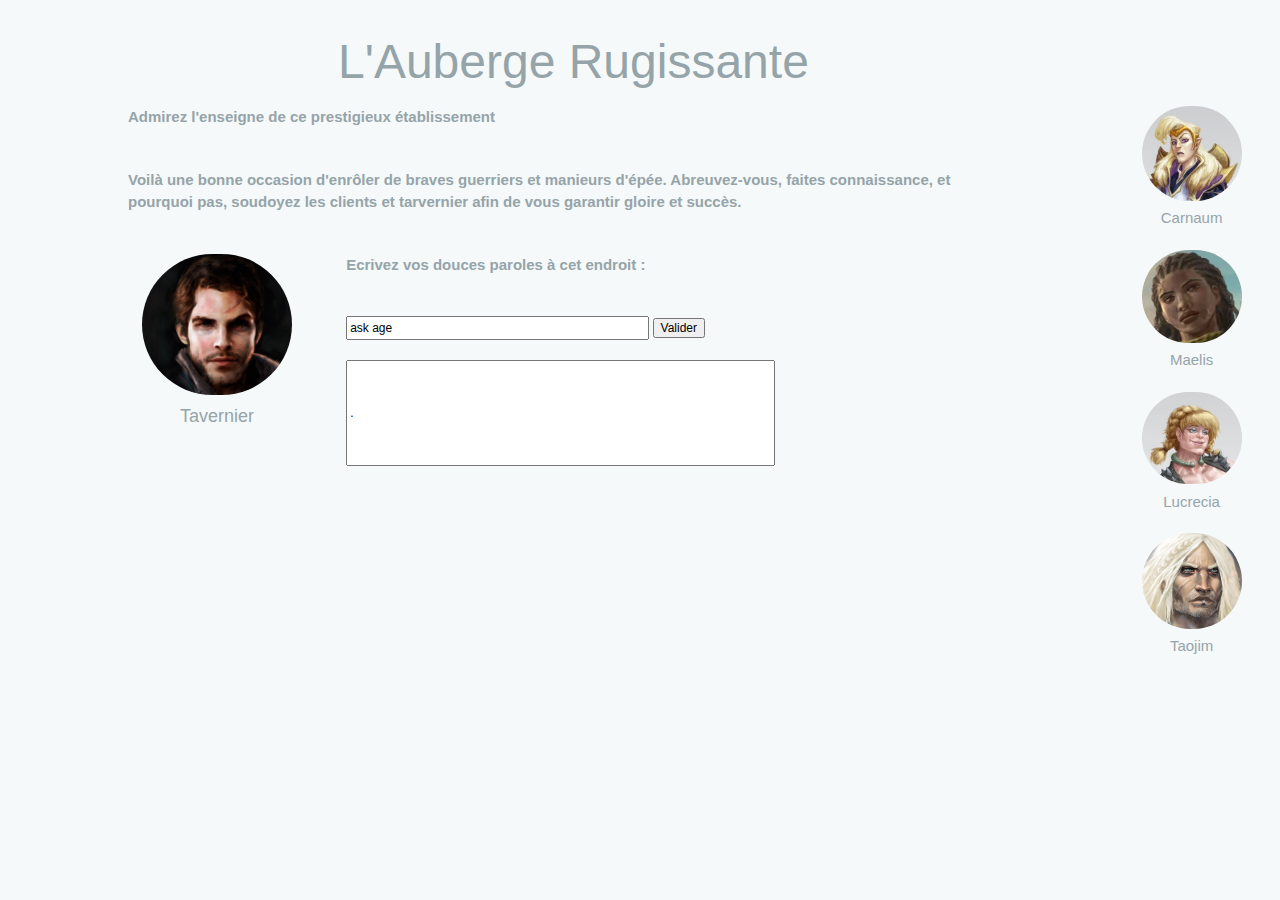
==== app/html/index.html @ 48ba843c "Interface fonctionnelle" ====
<!DOCTYPE html>
<html lang="fr">
	<head>
		<meta charset="utf-8">

		<title>L'auberge Rugissante</title>

		<meta name="viewport" content="width=device-width, initial-scale=1.0">

		<link rel="stylesheet" href="../css/style.css">



		<script type="text/javascript" src="../js/litetalk.code.js"> </script>   <!-- first:  litetalk code        -->
		<script type="text/javascript" src="../js/carnaum.js">  </script>    <!-- second: Application:  developer -->
		<script type="text/javascript" src="../js/user.js">  </script>
		<script type="text/javascript" src="../js/maelis.js">  </script>
		<script type="text/javascript" src="../js/taojim.js">  </script>
		<script type="text/javascript" src="../js/lucrecia.js">  </script>
		<script type="text/javascript" src="../js/tavernier.js">  </script>
		<script type="text/javascript" src="../js/init.js">  </script>

		<!--[if lt IE 9]>
			<script src="http://html5shim.googlecode.com/svn/trunk/html5.js"></script>
		<![endif]-->
	</head>

	<body class="animated bounceInDown">
		<h1 class="title"> L'Auberge Rugissante</h1>
		<div class="content">
		<p>Admirez l'enseigne de ce prestigieux établissement</p>
		<p>Voilà une bonne occasion d'enrôler de braves guerriers et manieurs d'épée. Abreuvez-vous, faites connaissance, et pourquoi pas, soudoyez les clients et tarvernier afin de vous garantir gloire et succès.</p>
		<ul class="avatar" id="leftimage">
			<li id="tavernierBot"><img src="../picts/tavernier.jpg" alt="tavernierBot" /><br>Tavernier</li>
		</ul>

			<!--<h1 class="title">L'Auberge Rugissante</h1>-->
			<p class="">Ecrivez vos douces paroles à cet endroit :</p>
			<input id="litetalkchatbox" type="text" size="40" value="ask age" onKeyPress="BOT_chatboxOnKeypress(this,event);">

  			<input type="submit" name="sendButton" id="sendButton" value="Valider" onClick="BOT_chatboxOnSend('litetalkchatbox');">

			<input id="litetalkballoonshort" type="text" size="58" value="."> 

		</div>

		<ul id="rightimages">
			<li id="carnaumBot"><img src="../picts/carnaum.jpg" alt="carnaumBot" /><br>Carnaum</li>
			<li id="maelisBot"><img src="../picts/maelis.jpg" alt="maelisBot" /><br>Maelis</li>
			<li id="lucreciaBot"><img src="../picts/lucrecia.jpg" alt="lucreciaBot" /><br>Lucrecia</li>
			<li id="taojimBot"><img src="../picts/taojim.jpg" alt="taojimBot" /><br>Taojim</li>
		</ul>

<script type="text/javascript">
	BOT_theInterface 	= "DEVELOPER";
	BOT_traceFlag		= true; 
	BOT_statusFlag		= true;
</script>
	</body>
</html>
---- app/css/style.css ----
@charset "utf-8";
/*------------------------------------*\
    $RESET
\*------------------------------------*/
/* A more considered reset; more of a restart... As per: csswizardry.com/2011/10/reset-restarted */
html, body, div, span, applet, object, iframe,
h1, h2, h3, h4, h5, h6, p, blockquote, pre, hr,
a, abbr, address, cite, code,
del, dfn, em, img, ins, kbd, q, s, samp,
small, strong, sub, sup, tt, var,
b, u, i,
dl, dt, dd, ol, ul, li,
fieldset, form, label, legend,
table, caption, tbody, tfoot, thead, tr, th, td,
article, aside, canvas, details, figcaption, figure,
footer, header, hgroup, menu, nav, section, summary,
time, mark, audio, video {
    margin: 0;
    padding: 0;
}
article, aside, details, figcaption, figure, footer,
header, hgroup, menu, nav, section {
    display: block;
}
h1, h2, h3, h4, h5, h6 {
    font-size: 100%;
}
table {
    border-collapse: collapse;
    border-spacing: 0;
}
strong, b, mark {
    font-weight: bold;
    font-style: inherit;
}
em, i, cite, q, address, dfn, var {
    font-style: italic;
    font-weight: inherit;
}
abbr[title], dfn[title] {
    cursor: help;
    border-bottom: 1px dotted;
}
ins {
    border-bottom: 1px solid;
}
a, u, ins {
    text-decoration: none;
}
del, s {
    text-decoration: line-through;
}
pre, code, samp, kbd {
    font-family: monospace;
}
small {
    font-size: 0.75em;
}
img {
    border: none;
    font-style: italic;
}
input,
select, option, optgroup,
textarea {
    font: inherit;
}





/*------------------------------------*\
    $MAIN
\*------------------------------------*/
html {
    background-color: #f6f9f9;
    color: #95a4a9;
    font: 12px/1.5 "Helvetica Neue", Helvetica, Arial, sans-serif;
}
body {
    margin: 3% 3% 3% 10%;
}

.avatar {
    float: left;
    margin: 0 40px 20px 0;
    text-align: center;
    font-size: 18px;
    width: 20%
}
    .avatar img {
        max-width: 150px;
        max-height: 150px;
        border-radius: 125px;
    }

.content {
    float: left;
    max-width: 80%;
}
.title {
    font-size: 48px;
    font-weight: normal;
    line-height: 1;
    max-width: 80%;
    text-align: center;
}
#rightimages {
    float: right;
    text-align: center;
    max-width: 20%;
}
#rightimages img {
        max-width: 100px;
        max-height: 100px;
        border-radius: 125px;
    }
#rightimages li {
    margin-bottom: 20px;
    font-size: 15px;
}

#litetalkballoonshort {
    margin: 20px 0;
    min-height: 100px;
}



/*------------------------------------*\
    $TYPOGRAPHY
\*------------------------------------*/

ul, ol, dl,
.title {
    margin-bottom: 20px;
}
p {
    font-weight: bold;
    margin-bottom: 40px;
    font-size: 15px;
}
ul, ol, dl {
    list-style-type: none;
}
a {
    color: #339999;
    font-weight: bold;
}
a:hover, a:focus {
    color: #95a4a9;
    -webkit-transition: color 0.2s ease;
    -moz-transition: color 0.2s ease;
    -o-transition: color 0.2s ease;
    -ms-transition: color 0.2s ease;
    transition: color 0.2s ease;
}





/*------------------------------------*\
    $MISC
\*------------------------------------*/
a img:hover,
.social-icons a:hover {
    -ms-filter:"progid:DXImageTransform.Microsoft.Alpha(Opacity=85)";
    filter: alpha(opacity=85);
    opacity: 0.85;
    -webkit-transition: opacity 0.2s ease;
    -moz-transition: opacity 0.2s ease;
    -o-transition: opacity 0.2s ease;
    -ms-transition: opacity 0.2s ease;
    transition: opacity 0.2s ease;
}

/*
Animate.css - http://daneden.me/animate
LICENSED UNDER THE  MIT LICENSE (MIT)

Copyright (c) 2012 Dan Eden
*/
.animated {
    -webkit-animation-fill-mode: both;
    -moz-animation-fill-mode: both;
    -ms-animation-fill-mode: both;
    -o-animation-fill-mode: both;
    animation-fill-mode: both;
    -webkit-animation-duration: 1s;
    -moz-animation-duration: 1s;
    -ms-animation-duration: 1s;
    -o-animation-duration: 1s;
    animation-duration: 1s;
}

.animated.hinge {
    -webkit-animation-duration: 2s;
    -moz-animation-duration: 2s;
    -ms-animation-duration: 2s;
    -o-animation-duration: 2s;
    animation-duration: 2s;
}

@-webkit-keyframes bounceInDown {
    0% {
        -webkit-transform: translateY(-2000px);
    }
    
    60% {
        -webkit-transform: translateY(30px);
    }
    
    80% {
        -webkit-transform: translateY(-10px);
    }
    
    100% {
        -webkit-transform: translateY(0);
    }
}

@-moz-keyframes bounceInDown {
    0% {
        -moz-transform: translateY(-2000px);
    }
    
    60% {
        -moz-transform: translateY(30px);
    }
    
    80% {
        -moz-transform: translateY(-10px);
    }
    
    100% {
        -moz-transform: translateY(0);
    }
}

@-o-keyframes bounceInDown {
    0% {
        -o-transform: translateY(-2000px);
    }
    
    60% {
        -o-transform: translateY(30px);
    }
    
    80% {
        -o-transform: translateY(-10px);
    }
    
    100% {
        -o-transform: translateY(0);
    }
}

@keyframes bounceInDown {
    0% {
        transform: translateY(-2000px);
    }
    
    60% {
        transform: translateY(30px);
    }
    
    80% {
        transform: translateY(-10px);
    }
    
    100% {
        transform: translateY(0);
    }
}

.bounceInDown {
    -webkit-animation-name: bounceInDown;
    -moz-animation-name: bounceInDown;
    -o-animation-name: bounceInDown;
    animation-name: bounceInDown;
}





/*------------------------------------*\
    $MOBILE
\*------------------------------------*/
@media handheld, only screen and (max-width: 720px) {
    .avatar,
    .content {
        float: none;
        
    }

    .avatar img {
        max-width: 125px;
        max-height: 125px;
    }

    .content {
        width: 100%;
    }
}
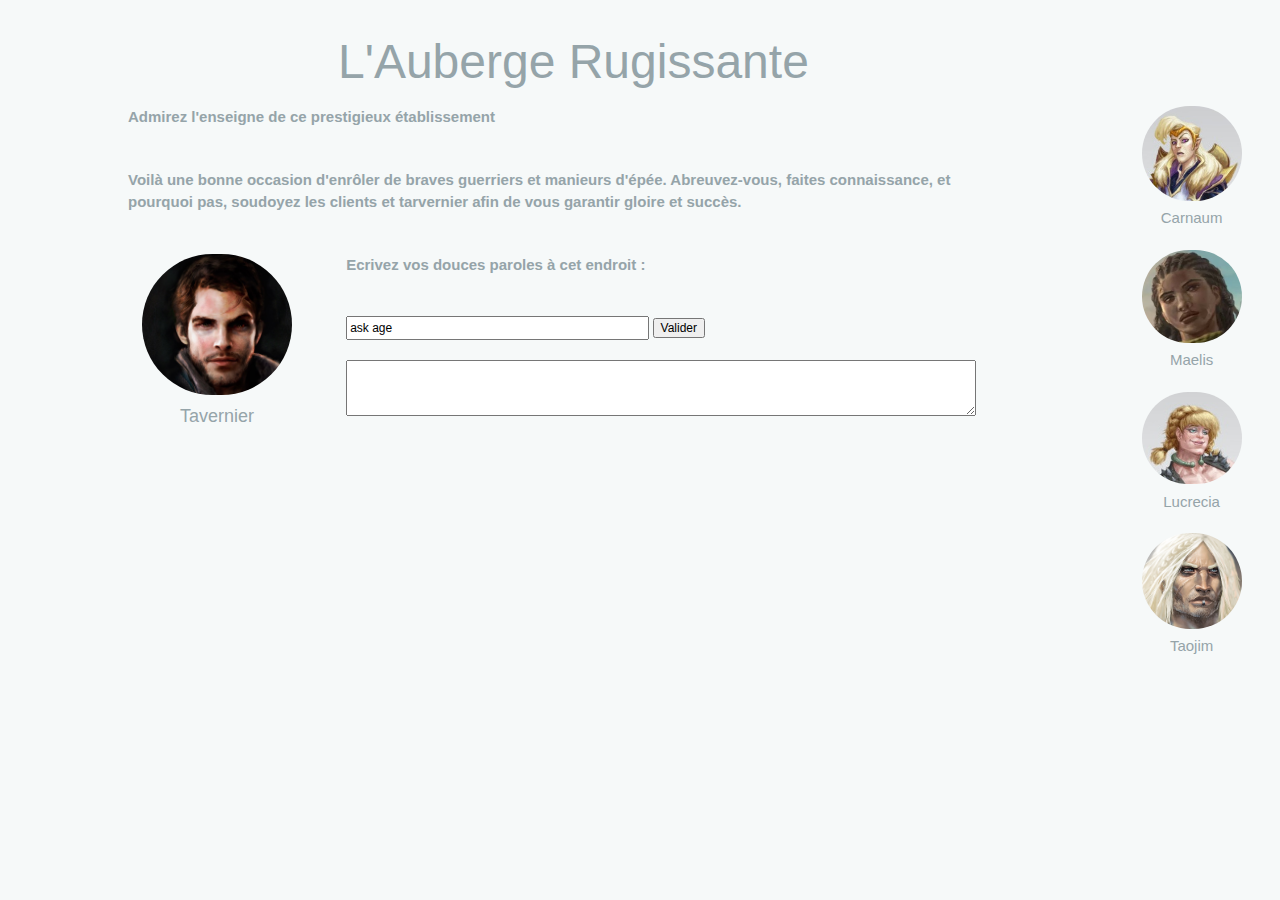
==== commit d67900a1: "Début ajout synonymes" ====
--- a/app/html/index.html
+++ b/app/html/index.html
@@ -39,8 +39,8 @@
 			<input id="litetalkchatbox" type="text" size="40" value="ask age" onKeyPress="BOT_chatboxOnKeypress(this,event);">
 
   			<input type="submit" name="sendButton" id="sendButton" value="Valider" onClick="BOT_chatboxOnSend('litetalkchatbox');">
-
-			<input id="litetalkballoonshort" type="text" size="58" value="."> 
+  			<br>
+			<textarea id="litetalkballoonshort" type="text" size="58" value="."> </textarea>
 
 		</div>
 
--- a/app/css/style.css
+++ b/app/css/style.css
@@ -123,7 +123,8 @@
 
 #litetalkballoonshort {
     margin: 20px 0;
-    min-height: 100px;
+    min-height: 50px;
+    width: 70%;
 }
 
 
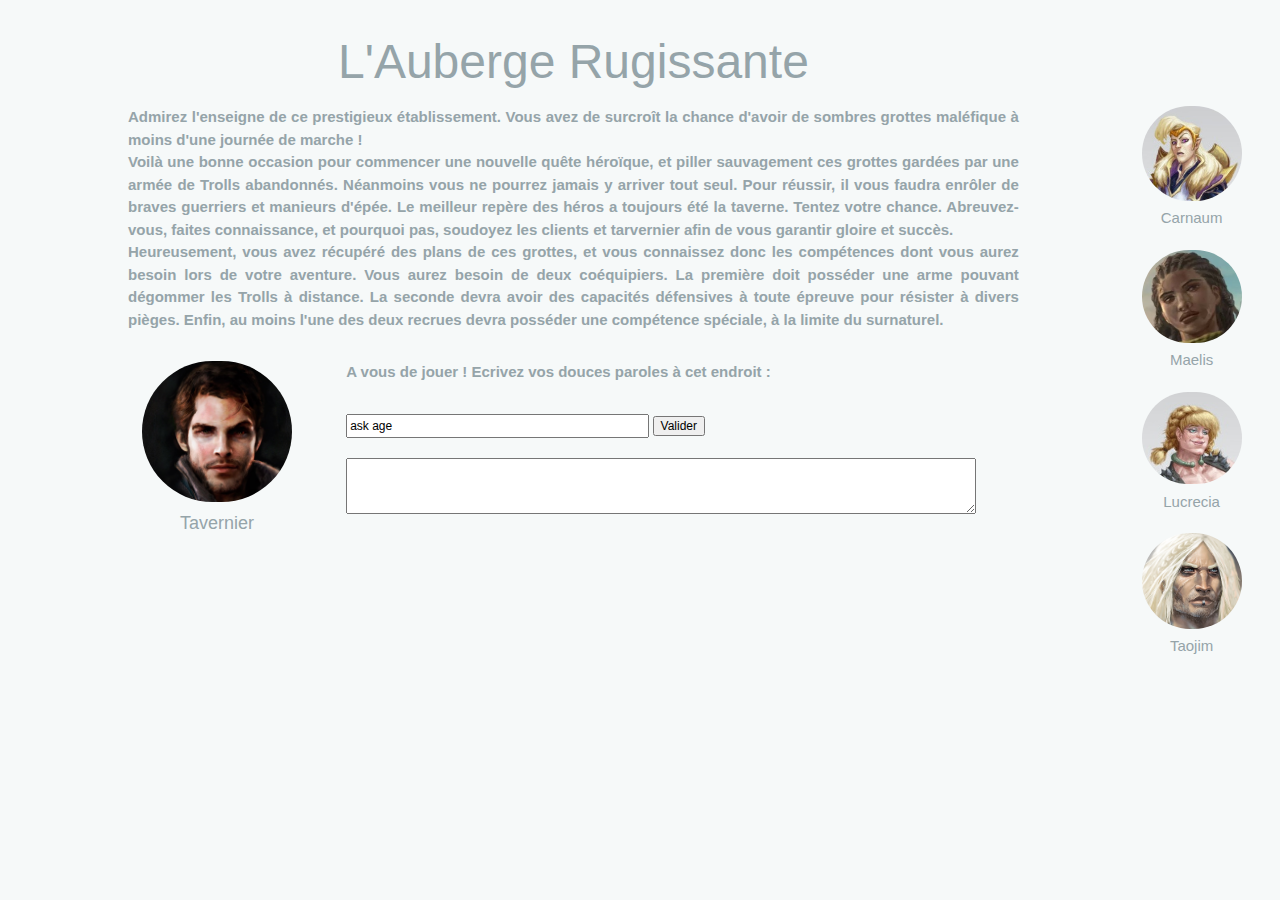
==== commit c827750b: "Ajout histoire interface" ====
--- a/app/html/index.html
+++ b/app/html/index.html
@@ -28,14 +28,15 @@
 	<body class="animated bounceInDown">
 		<h1 class="title"> L'Auberge Rugissante</h1>
 		<div class="content">
-		<p>Admirez l'enseigne de ce prestigieux établissement</p>
-		<p>Voilà une bonne occasion d'enrôler de braves guerriers et manieurs d'épée. Abreuvez-vous, faites connaissance, et pourquoi pas, soudoyez les clients et tarvernier afin de vous garantir gloire et succès.</p>
+		<p>Admirez l'enseigne de ce prestigieux établissement. Vous avez de surcroît la chance d'avoir de sombres grottes maléfique à moins d'une journée de marche !</p>
+		<p>Voilà une bonne occasion pour commencer une nouvelle quête héroïque, et piller sauvagement ces grottes gardées par une armée de Trolls abandonnés. Néanmoins vous ne pourrez jamais y arriver tout seul. Pour réussir, il vous faudra enrôler de braves guerriers et manieurs d'épée. Le meilleur repère des héros a toujours été la taverne. Tentez votre chance. Abreuvez-vous, faites connaissance, et pourquoi pas, soudoyez les clients et tarvernier afin de vous garantir gloire et succès.</p>
+		<p class="last">Heureusement, vous avez récupéré des plans de ces grottes, et vous connaissez donc les compétences dont vous aurez besoin lors de votre aventure. Vous aurez besoin de deux coéquipiers. La première doit posséder une arme pouvant dégommer les Trolls à distance. La seconde devra avoir des capacités défensives à toute épreuve pour résister à divers pièges. Enfin, au moins l'une des deux recrues devra posséder une compétence spéciale, à la limite du surnaturel.</p>
 		<ul class="avatar" id="leftimage">
 			<li id="tavernierBot"><img src="../picts/tavernier.jpg" alt="tavernierBot" /><br>Tavernier</li>
 		</ul>
 
 			<!--<h1 class="title">L'Auberge Rugissante</h1>-->
-			<p class="">Ecrivez vos douces paroles à cet endroit :</p>
+			<p class="last">A vous de jouer ! Ecrivez vos douces paroles à cet endroit :</p>
 			<input id="litetalkchatbox" type="text" size="40" value="ask age" onKeyPress="BOT_chatboxOnKeypress(this,event);">
 
   			<input type="submit" name="sendButton" id="sendButton" value="Valider" onClick="BOT_chatboxOnSend('litetalkchatbox');">
--- a/app/css/style.css
+++ b/app/css/style.css
@@ -126,7 +126,9 @@
     min-height: 50px;
     width: 70%;
 }
-
+p.last {
+    margin-bottom: 30px;
+}
 
 
 /*------------------------------------*\
@@ -138,8 +140,8 @@
     margin-bottom: 20px;
 }
 p {
+    text-align: justify;
     font-weight: bold;
-    margin-bottom: 40px;
     font-size: 15px;
 }
 ul, ol, dl {
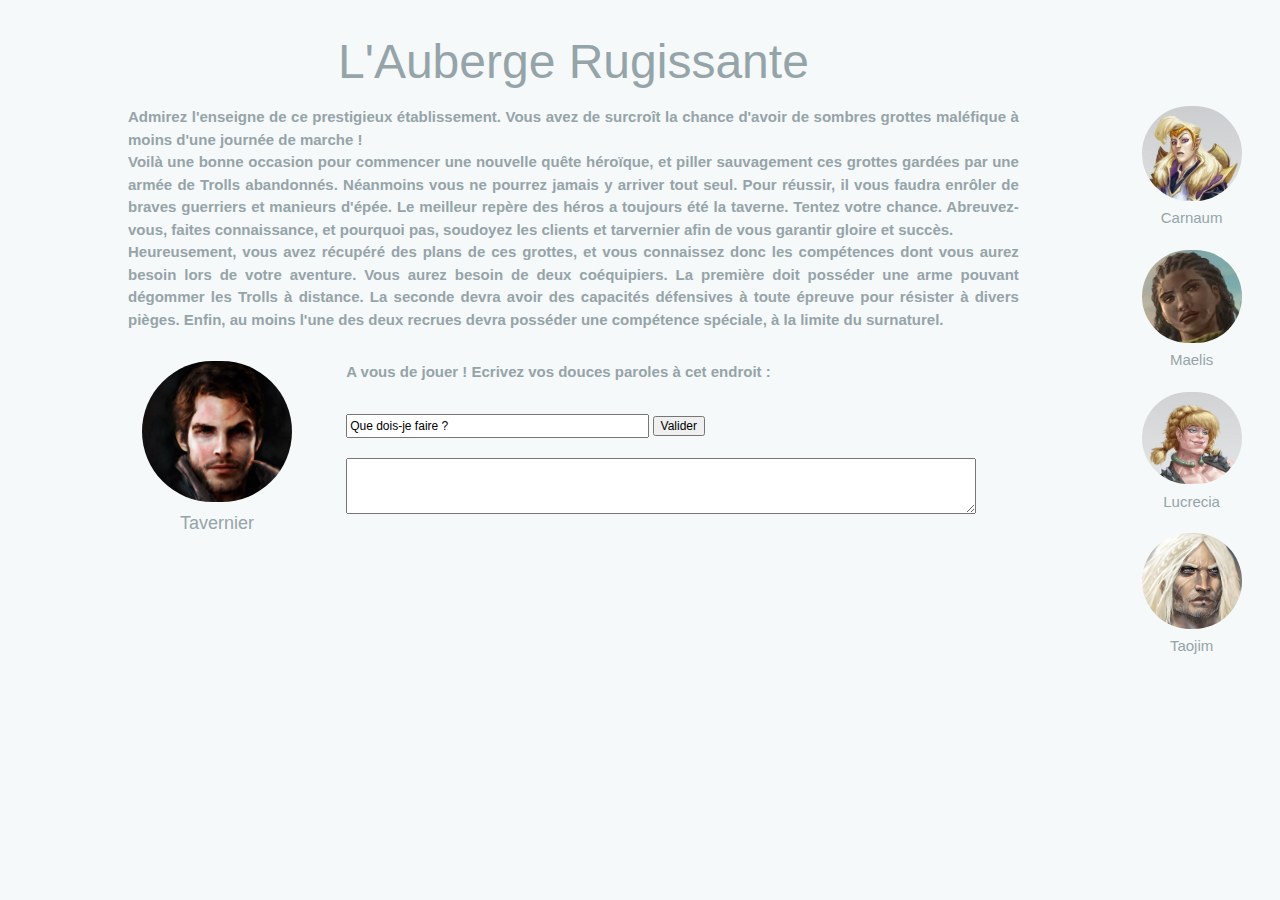
==== commit e342bd2a: "Module de recrutement" ====
--- a/app/html/index.html
+++ b/app/html/index.html
@@ -32,12 +32,12 @@
 		<p>Voilà une bonne occasion pour commencer une nouvelle quête héroïque, et piller sauvagement ces grottes gardées par une armée de Trolls abandonnés. Néanmoins vous ne pourrez jamais y arriver tout seul. Pour réussir, il vous faudra enrôler de braves guerriers et manieurs d'épée. Le meilleur repère des héros a toujours été la taverne. Tentez votre chance. Abreuvez-vous, faites connaissance, et pourquoi pas, soudoyez les clients et tarvernier afin de vous garantir gloire et succès.</p>
 		<p class="last">Heureusement, vous avez récupéré des plans de ces grottes, et vous connaissez donc les compétences dont vous aurez besoin lors de votre aventure. Vous aurez besoin de deux coéquipiers. La première doit posséder une arme pouvant dégommer les Trolls à distance. La seconde devra avoir des capacités défensives à toute épreuve pour résister à divers pièges. Enfin, au moins l'une des deux recrues devra posséder une compétence spéciale, à la limite du surnaturel.</p>
 		<ul class="avatar" id="leftimage">
-			<li id="tavernierBot"><img src="../picts/tavernier.jpg" alt="tavernierBot" /><br>Tavernier</li>
+			<li id="tavernierBot"><img src="../picts/tavernier.jpg" alt="tavernierBot" onClick="BOT_standardSwitchToChar('tavernierBot');" /><br>Tavernier</li>
 		</ul>
 
 			<!--<h1 class="title">L'Auberge Rugissante</h1>-->
 			<p class="last">A vous de jouer ! Ecrivez vos douces paroles à cet endroit :</p>
-			<input id="litetalkchatbox" type="text" size="40" value="ask age" onKeyPress="BOT_chatboxOnKeypress(this,event);">
+			<input id="litetalkchatbox" type="text" size="40" value="Que dois-je faire ?" onKeyPress="BOT_chatboxOnKeypress(this,event);">
 
   			<input type="submit" name="sendButton" id="sendButton" value="Valider" onClick="BOT_chatboxOnSend('litetalkchatbox');">
   			<br>
@@ -46,10 +46,10 @@
 		</div>
 
 		<ul id="rightimages">
-			<li id="carnaumBot"><img src="../picts/carnaum.jpg" alt="carnaumBot" /><br>Carnaum</li>
-			<li id="maelisBot"><img src="../picts/maelis.jpg" alt="maelisBot" /><br>Maelis</li>
-			<li id="lucreciaBot"><img src="../picts/lucrecia.jpg" alt="lucreciaBot" /><br>Lucrecia</li>
-			<li id="taojimBot"><img src="../picts/taojim.jpg" alt="taojimBot" /><br>Taojim</li>
+			<li id="carnaumBot"><img src="../picts/carnaum.jpg" alt="carnaumBot" onClick="BOT_standardSwitchToChar('carnaumBot');" /><br>Carnaum</li>
+			<li id="maelisBot"><img src="../picts/maelis.jpg" alt="maelisBot" onClick="BOT_standardSwitchToChar('maelisBot');" /><br>Maelis</li>
+			<li id="lucreciaBot"><img src="../picts/lucrecia.jpg" alt="lucreciaBot" onClick="BOT_standardSwitchToChar('lucreciaBot');" /><br>Lucrecia</li>
+			<li id="taojimBot"><img src="../picts/taojim.jpg" alt="taojimBot" onClick="BOT_standardSwitchToChar('taojimBot');" /><br>Taojim</li>
 		</ul>
 
 <script type="text/javascript">
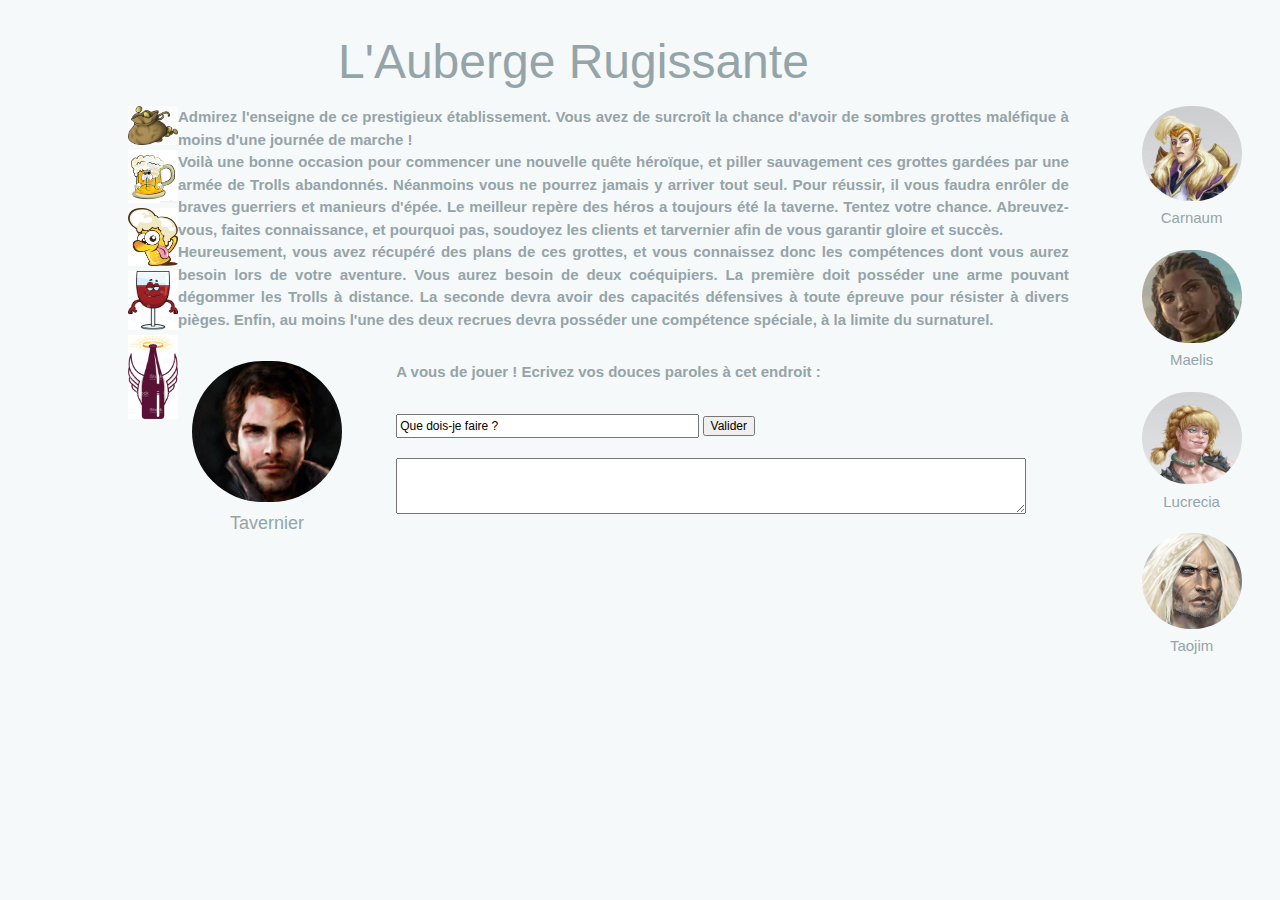
==== commit 8f2cc3c4: "début imqges" ====
--- a/app/html/index.html
+++ b/app/html/index.html
@@ -27,6 +27,13 @@
 
 	<body class="animated bounceInDown">
 		<h1 class="title"> L'Auberge Rugissante</h1>
+		<ul class="content">
+			<li class="leftcol"><img src="../picts/bourse.jpg" alt="bourse" width="50px"/><br><span id="bourse"></span></li>
+			<li class="leftcol"><img src="../picts/bibine.jpg" alt="bibine" width="50px"/><br><span id="bibine"></span></li>
+			<li class="leftcol"><img src="../picts/biere.jpg" alt="bibine" width="50px"/><br><span id="biere"></span></li>
+			<li class="leftcol"><img src="../picts/vin.jpg" alt="vin" width="50px"/><br><span id="vin"></span></li>
+			<li class="leftcol"><img src="../picts/cru.jpg" alt="cru" width="50px"/><br><span id="cru"></span></li>
+		</ul>
 		<div class="content">
 		<p>Admirez l'enseigne de ce prestigieux établissement. Vous avez de surcroît la chance d'avoir de sombres grottes maléfique à moins d'une journée de marche !</p>
 		<p>Voilà une bonne occasion pour commencer une nouvelle quête héroïque, et piller sauvagement ces grottes gardées par une armée de Trolls abandonnés. Néanmoins vous ne pourrez jamais y arriver tout seul. Pour réussir, il vous faudra enrôler de braves guerriers et manieurs d'épée. Le meilleur repère des héros a toujours été la taverne. Tentez votre chance. Abreuvez-vous, faites connaissance, et pourquoi pas, soudoyez les clients et tarvernier afin de vous garantir gloire et succès.</p>
@@ -54,8 +61,8 @@
 
 <script type="text/javascript">
 	BOT_theInterface 	= "DEVELOPER";
-	BOT_traceFlag		= true; 
+	BOT_traceFlag		= true;
 	BOT_statusFlag		= true;
 </script>
 	</body>
-</html>+</html>
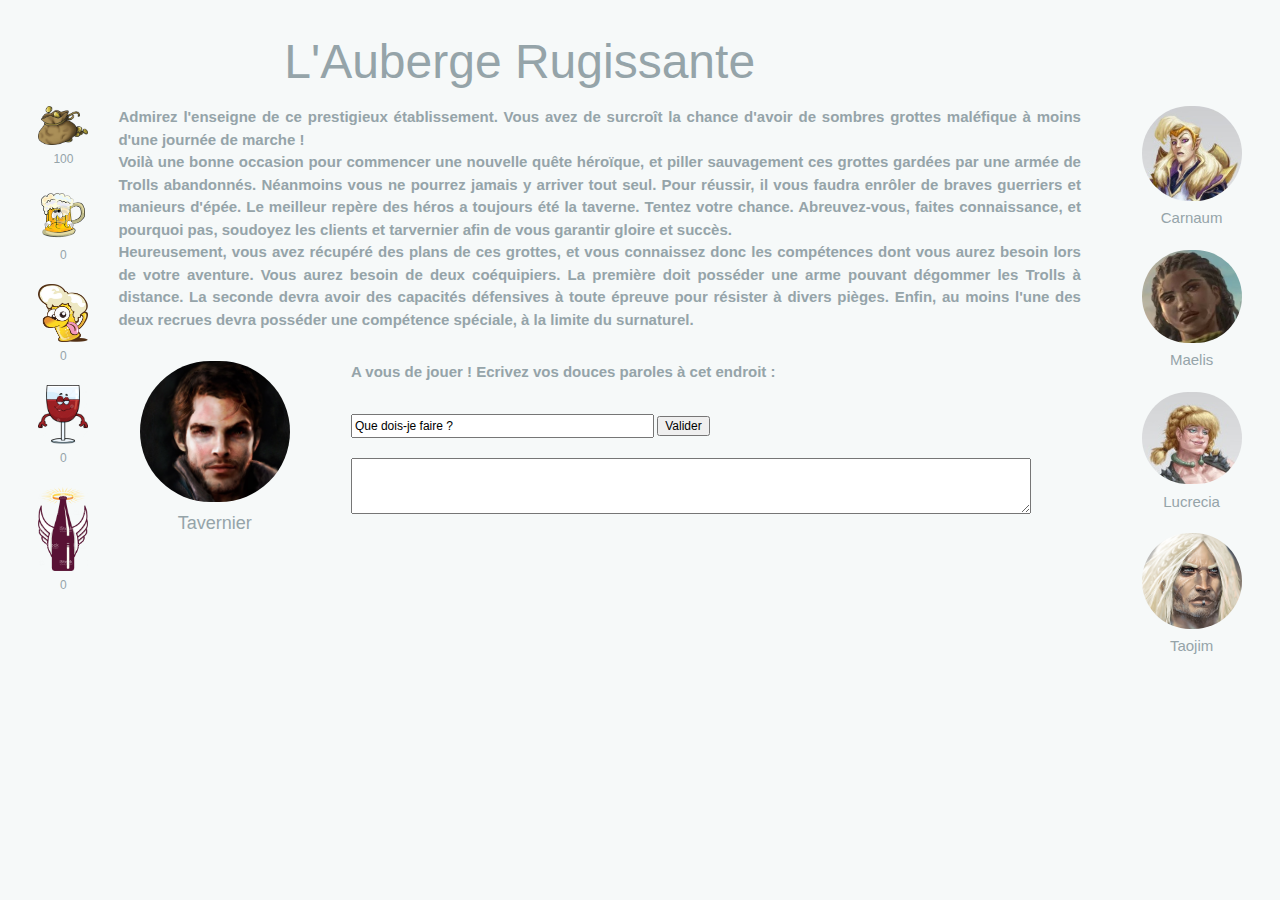
==== commit 3db2644a: "Ajout images à gauche" ====
--- a/app/html/index.html
+++ b/app/html/index.html
@@ -28,11 +28,11 @@
 	<body class="animated bounceInDown">
 		<h1 class="title"> L'Auberge Rugissante</h1>
 		<ul class="content">
-			<li class="leftcol"><img src="../picts/bourse.jpg" alt="bourse" width="50px"/><br><span id="bourse"></span></li>
-			<li class="leftcol"><img src="../picts/bibine.jpg" alt="bibine" width="50px"/><br><span id="bibine"></span></li>
-			<li class="leftcol"><img src="../picts/biere.jpg" alt="bibine" width="50px"/><br><span id="biere"></span></li>
-			<li class="leftcol"><img src="../picts/vin.jpg" alt="vin" width="50px"/><br><span id="vin"></span></li>
-			<li class="leftcol"><img src="../picts/cru.jpg" alt="cru" width="50px"/><br><span id="cru"></span></li>
+			<li class="leftcol"><img src="../picts/bourse.png" alt="bourse" width="50px"/><br><span id="bourse">100</span></li>
+			<li class="leftcol"><img src="../picts/bibine.png" alt="bibine" width="50px"/><br><span id="bibine">0</span></li>
+			<li class="leftcol"><img src="../picts/biere.png" alt="bibine" width="50px"/><br><span id="biere">0</span></li>
+			<li class="leftcol"><img src="../picts/vin.png" alt="vin" width="50px"/><br><span id="vin">0</span></li>
+			<li class="leftcol"><img src="../picts/cru.png" alt="cru" width="50px"/><br><span id="cru">0</span></li>
 		</ul>
 		<div class="content">
 		<p>Admirez l'enseigne de ce prestigieux établissement. Vous avez de surcroît la chance d'avoir de sombres grottes maléfique à moins d'une journée de marche !</p>
--- a/app/css/style.css
+++ b/app/css/style.css
@@ -79,7 +79,7 @@
     font: 12px/1.5 "Helvetica Neue", Helvetica, Arial, sans-serif;
 }
 body {
-    margin: 3% 3% 3% 10%;
+    margin: 3% 3% 3% 3%;
 }
 
 .avatar {
@@ -98,6 +98,11 @@
 .content {
     float: left;
     max-width: 80%;
+}
+.leftcol {
+  margin-right: 30px;
+  margin-bottom: 20px;
+  text-align: center;
 }
 .title {
     font-size: 48px;
@@ -210,15 +215,15 @@
     0% {
         -webkit-transform: translateY(-2000px);
     }
-    
+
     60% {
         -webkit-transform: translateY(30px);
     }
-    
+
     80% {
         -webkit-transform: translateY(-10px);
     }
-    
+
     100% {
         -webkit-transform: translateY(0);
     }
@@ -228,15 +233,15 @@
     0% {
         -moz-transform: translateY(-2000px);
     }
-    
+
     60% {
         -moz-transform: translateY(30px);
     }
-    
+
     80% {
         -moz-transform: translateY(-10px);
     }
-    
+
     100% {
         -moz-transform: translateY(0);
     }
@@ -246,15 +251,15 @@
     0% {
         -o-transform: translateY(-2000px);
     }
-    
+
     60% {
         -o-transform: translateY(30px);
     }
-    
+
     80% {
         -o-transform: translateY(-10px);
     }
-    
+
     100% {
         -o-transform: translateY(0);
     }
@@ -264,15 +269,15 @@
     0% {
         transform: translateY(-2000px);
     }
-    
+
     60% {
         transform: translateY(30px);
     }
-    
+
     80% {
         transform: translateY(-10px);
     }
-    
+
     100% {
         transform: translateY(0);
     }
@@ -296,7 +301,7 @@
     .avatar,
     .content {
         float: none;
-        
+
     }
 
     .avatar img {
@@ -307,4 +312,4 @@
     .content {
         width: 100%;
     }
-}+}
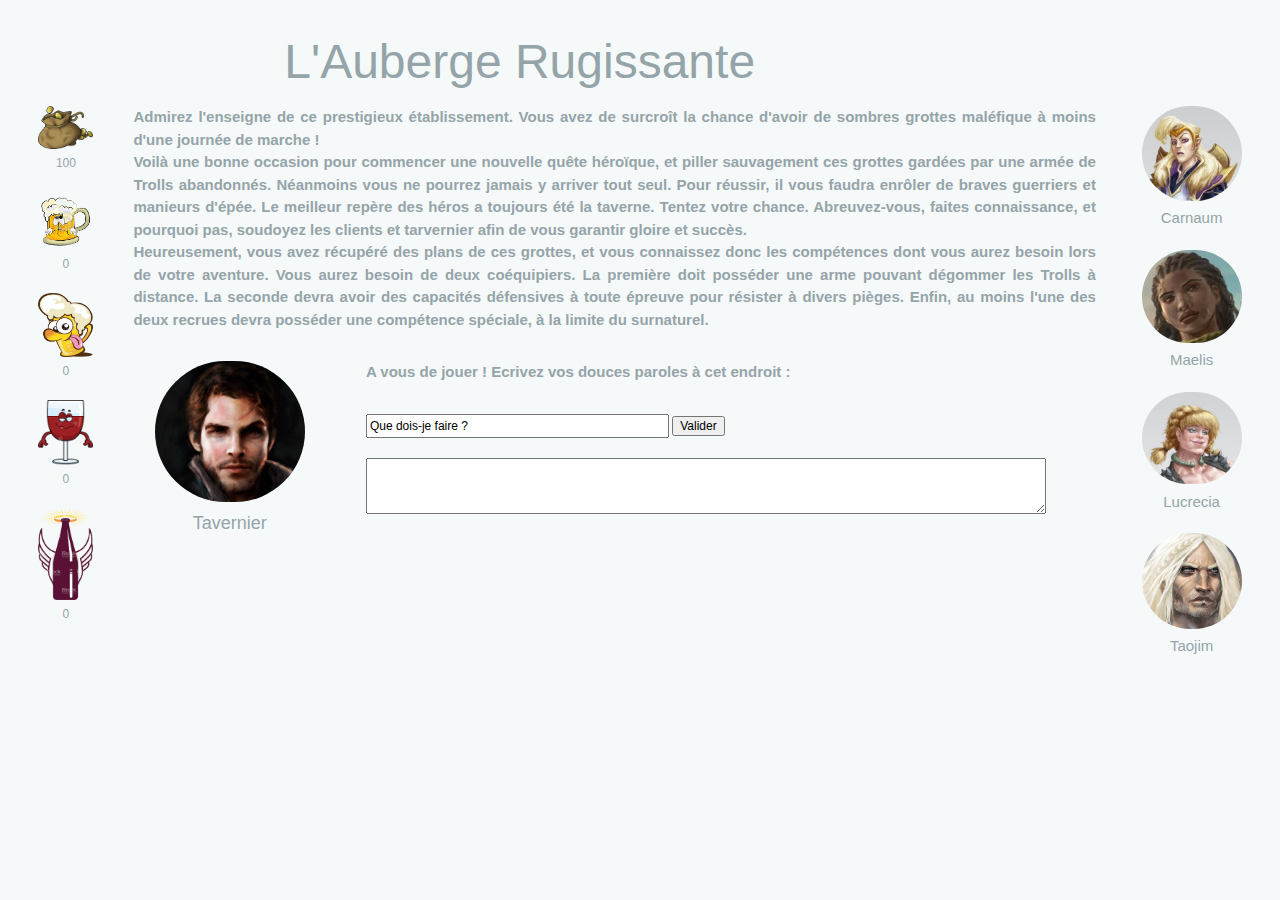
==== commit 09baaa72: "derniers fixs" ====
--- a/app/html/index.html
+++ b/app/html/index.html
@@ -28,11 +28,11 @@
 	<body class="animated bounceInDown">
 		<h1 class="title"> L'Auberge Rugissante</h1>
 		<ul class="content">
-			<li class="leftcol"><img src="../picts/bourse.png" alt="bourse" width="50px"/><br><span id="bourse">100</span></li>
-			<li class="leftcol"><img src="../picts/bibine.png" alt="bibine" width="50px"/><br><span id="bibine">0</span></li>
-			<li class="leftcol"><img src="../picts/biere.png" alt="bibine" width="50px"/><br><span id="biere">0</span></li>
-			<li class="leftcol"><img src="../picts/vin.png" alt="vin" width="50px"/><br><span id="vin">0</span></li>
-			<li class="leftcol"><img src="../picts/cru.png" alt="cru" width="50px"/><br><span id="cru">0</span></li>
+			<li class="leftcol"><img src="../picts/bourse.png" alt="bourse"/><br><span id="bourse">100</span></li>
+			<li class="leftcol"><img src="../picts/bibine.png" alt="bibine"/><br><span id="bibine">0</span></li>
+			<li class="leftcol"><img src="../picts/biere.png" alt="bibine"/><br><span id="biere">0</span></li>
+			<li class="leftcol"><img src="../picts/vin.png" alt="vin"/><br><span id="vin">0</span></li>
+			<li class="leftcol"><img src="../picts/cru.png" alt="cru"/><br><span id="cru">0</span></li>
 		</ul>
 		<div class="content">
 		<p>Admirez l'enseigne de ce prestigieux établissement. Vous avez de surcroît la chance d'avoir de sombres grottes maléfique à moins d'une journée de marche !</p>
--- a/app/css/style.css
+++ b/app/css/style.css
@@ -100,9 +100,12 @@
     max-width: 80%;
 }
 .leftcol {
-  margin-right: 30px;
+  margin-right: 40px;
   margin-bottom: 20px;
   text-align: center;
+}
+.leftcol img {
+  width: 55px;
 }
 .title {
     font-size: 48px;
